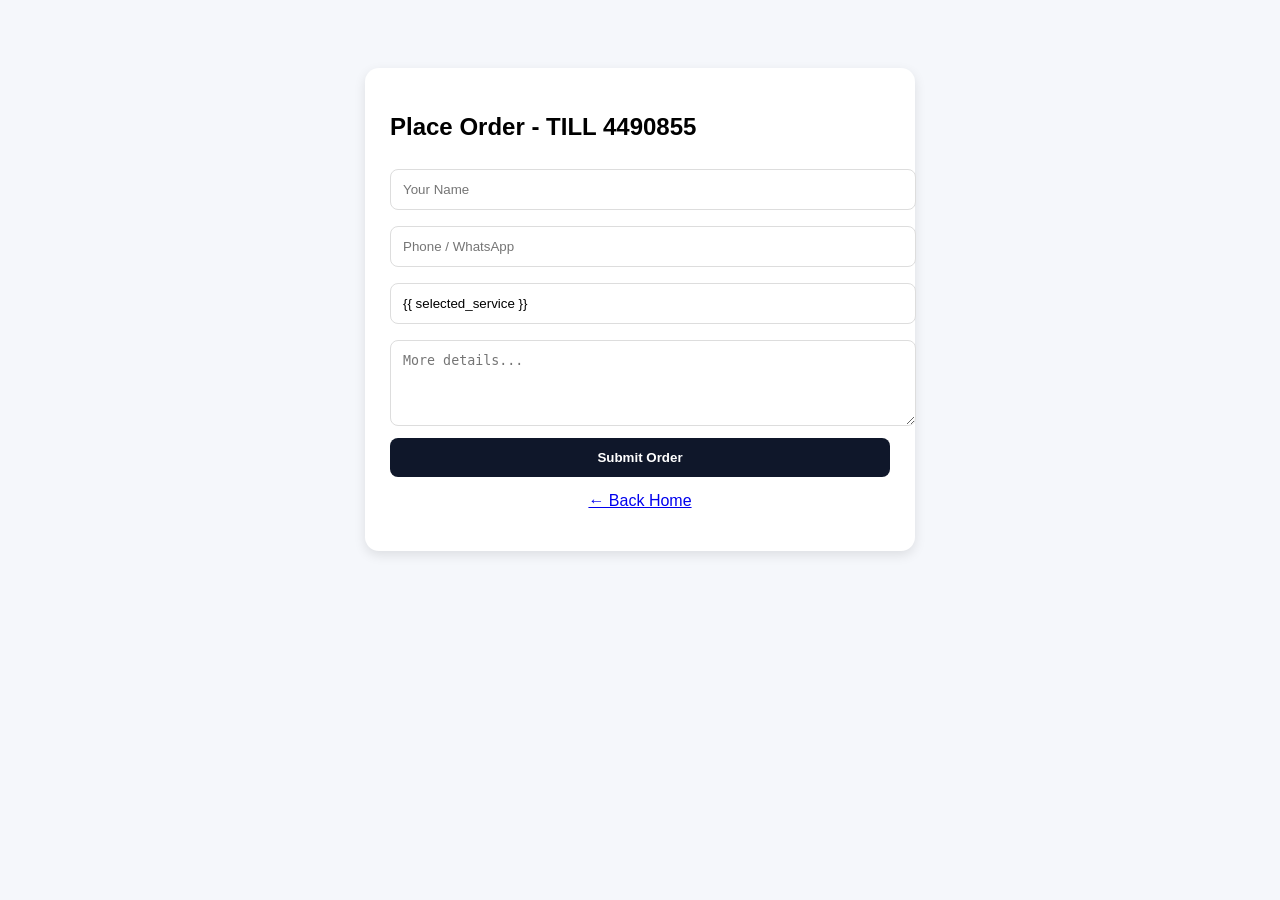
==== templates/order.html @ 041e04df "First morning commit" ====
<!DOCTYPE html><html>
    <head>
        <meta charset="UTF-8">
        <meta name="viewport" content="width=device-width, initial-scale=1">
        <title>Order - Cyber Mtaani</title>
        <style>body{font-family:sans-serif;background:#f5f7fb;padding:20px}
        .box{max-width:500px;background:white;margin:40px auto;padding:25px;border-radius:14px;box-shadow:0 4px 12px rgba(0,0,0,0.1)}input,textarea,select{width:100%;padding:12px;margin:8px 0;border:1px solid #ddd;border-radius:8px}button{background:#0f172a;color:white;padding:12px;width:100%;border:none;border-radius:8px;font-weight:bold;cursor:pointer}</style></head><body><div class="box"><h2>Place Order - TILL 4490855</h2><form method="POST"><input name="name" placeholder="Your Name" required><input name="phone" placeholder="Phone / WhatsApp" required><input name="service" value="{{ selected_service }}" placeholder="Service"><textarea name="details" placeholder="More details..." rows="4" required></textarea><button type="submit">Submit Order</button></form><p style="text-align:center;margin-top:15px">
        <a href="/">← Back Home</a>
    </p></div></body>
    </html>
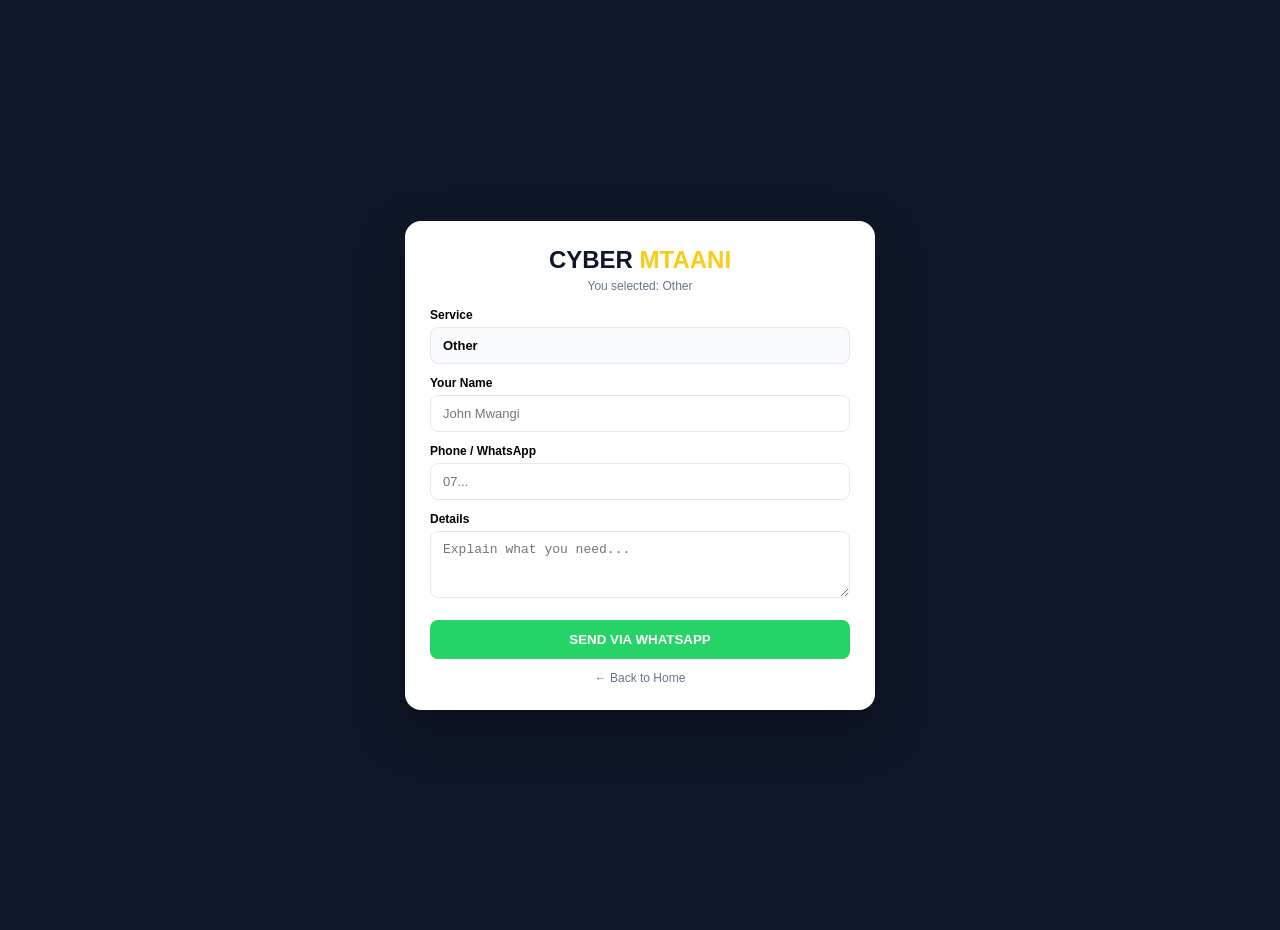
==== commit eb89f53f: "Cyber fully fixed" ====
--- a/templates/order.html
+++ b/templates/order.html
@@ -1,10 +1,43 @@
-<!DOCTYPE html><html>
-    <head>
-        <meta charset="UTF-8">
-        <meta name="viewport" content="width=device-width, initial-scale=1">
-        <title>Order - Cyber Mtaani</title>
-        <style>body{font-family:sans-serif;background:#f5f7fb;padding:20px}
-        .box{max-width:500px;background:white;margin:40px auto;padding:25px;border-radius:14px;box-shadow:0 4px 12px rgba(0,0,0,0.1)}input,textarea,select{width:100%;padding:12px;margin:8px 0;border:1px solid #ddd;border-radius:8px}button{background:#0f172a;color:white;padding:12px;width:100%;border:none;border-radius:8px;font-weight:bold;cursor:pointer}</style></head><body><div class="box"><h2>Place Order - TILL 4490855</h2><form method="POST"><input name="name" placeholder="Your Name" required><input name="phone" placeholder="Phone / WhatsApp" required><input name="service" value="{{ selected_service }}" placeholder="Service"><textarea name="details" placeholder="More details..." rows="4" required></textarea><button type="submit">Submit Order</button></form><p style="text-align:center;margin-top:15px">
-        <a href="/">← Back Home</a>
-    </p></div></body>
-    </html>+<!DOCTYPE html>
+<html>
+<head>
+<meta name="viewport" content="width=device-width, initial-scale=1">
+<title>Order - Cyber Mtaani</title>
+<style>
+body{margin:0;font-family:Arial;background:#0f172a;display:flex;align-items:center;justify-content:center;min-height:100vh;padding:15px}
+.box{background:white;max-width:420px;width:100%;padding:25px;border-radius:16px;box-shadow:0 20px 50px rgba(0,0,0,.4);text-align:left}
+h2{margin:0 0 5px;color:#0f172a;text-align:center}
+.sub{font-size:12px;color:#64748b;text-align:center;margin-bottom:15px}
+label{font-size:12px;font-weight:700;margin-top:12px;display:block}
+input,textarea{width:100%;padding:10px 12px;margin-top:5px;border:1px solid #e2e8f0;border-radius:8px;font-size:13px;box-sizing:border-box}
+.btn{width:100%;background:#25D366;color:white;border:0;padding:12px;border-radius:8px;font-weight:800;margin-top:18px;cursor:pointer}
+.back{display:block;text-align:center;margin-top:12px;font-size:12px;color:#64748b;text-decoration:none}
+</style>
+</head>
+<body>
+<div class="box">
+<h2>CYBER <span style="color:#facc15">MTAANI</span></h2>
+<div class="sub" id="serviceLabel">Place your order</div>
+<label>Service</label><input id="service" readonly style="background:#f8fafc;font-weight:700">
+<label>Your Name</label><input id="name" placeholder="John Mwangi">
+<label>Phone / WhatsApp</label><input id="phone" placeholder="07...">
+<label>Details</label><textarea id="details" rows="3" placeholder="Explain what you need..."></textarea>
+<button class="btn" onclick="sendWhatsApp()">SEND VIA WHATSAPP</button>
+<a class="back" href="index.html">← Back to Home</a>
+</div>
+<script>
+const urlParams = new URLSearchParams(window.location.search);
+const svc = urlParams.get('service') || 'Other';
+document.getElementById('service').value = svc;
+document.getElementById('serviceLabel').innerText = 'You selected: ' + svc;
+function sendWhatsApp(){
+const name=document.getElementById('name').value;
+const phone=document.getElementById('phone').value;
+const details=document.getElementById('details').value;
+if(!name||!phone){alert('Enter name and phone');return;}
+const msg=`Hello Cyber Mtaani%0ASERVICE: ${svc}%0AName: ${name}%0APhone: ${phone}%0ADetails: ${details}`;
+window.open('https://wa.me/254706507594?text='+msg,'_blank');
+}
+</script>
+</body>
+</html>
